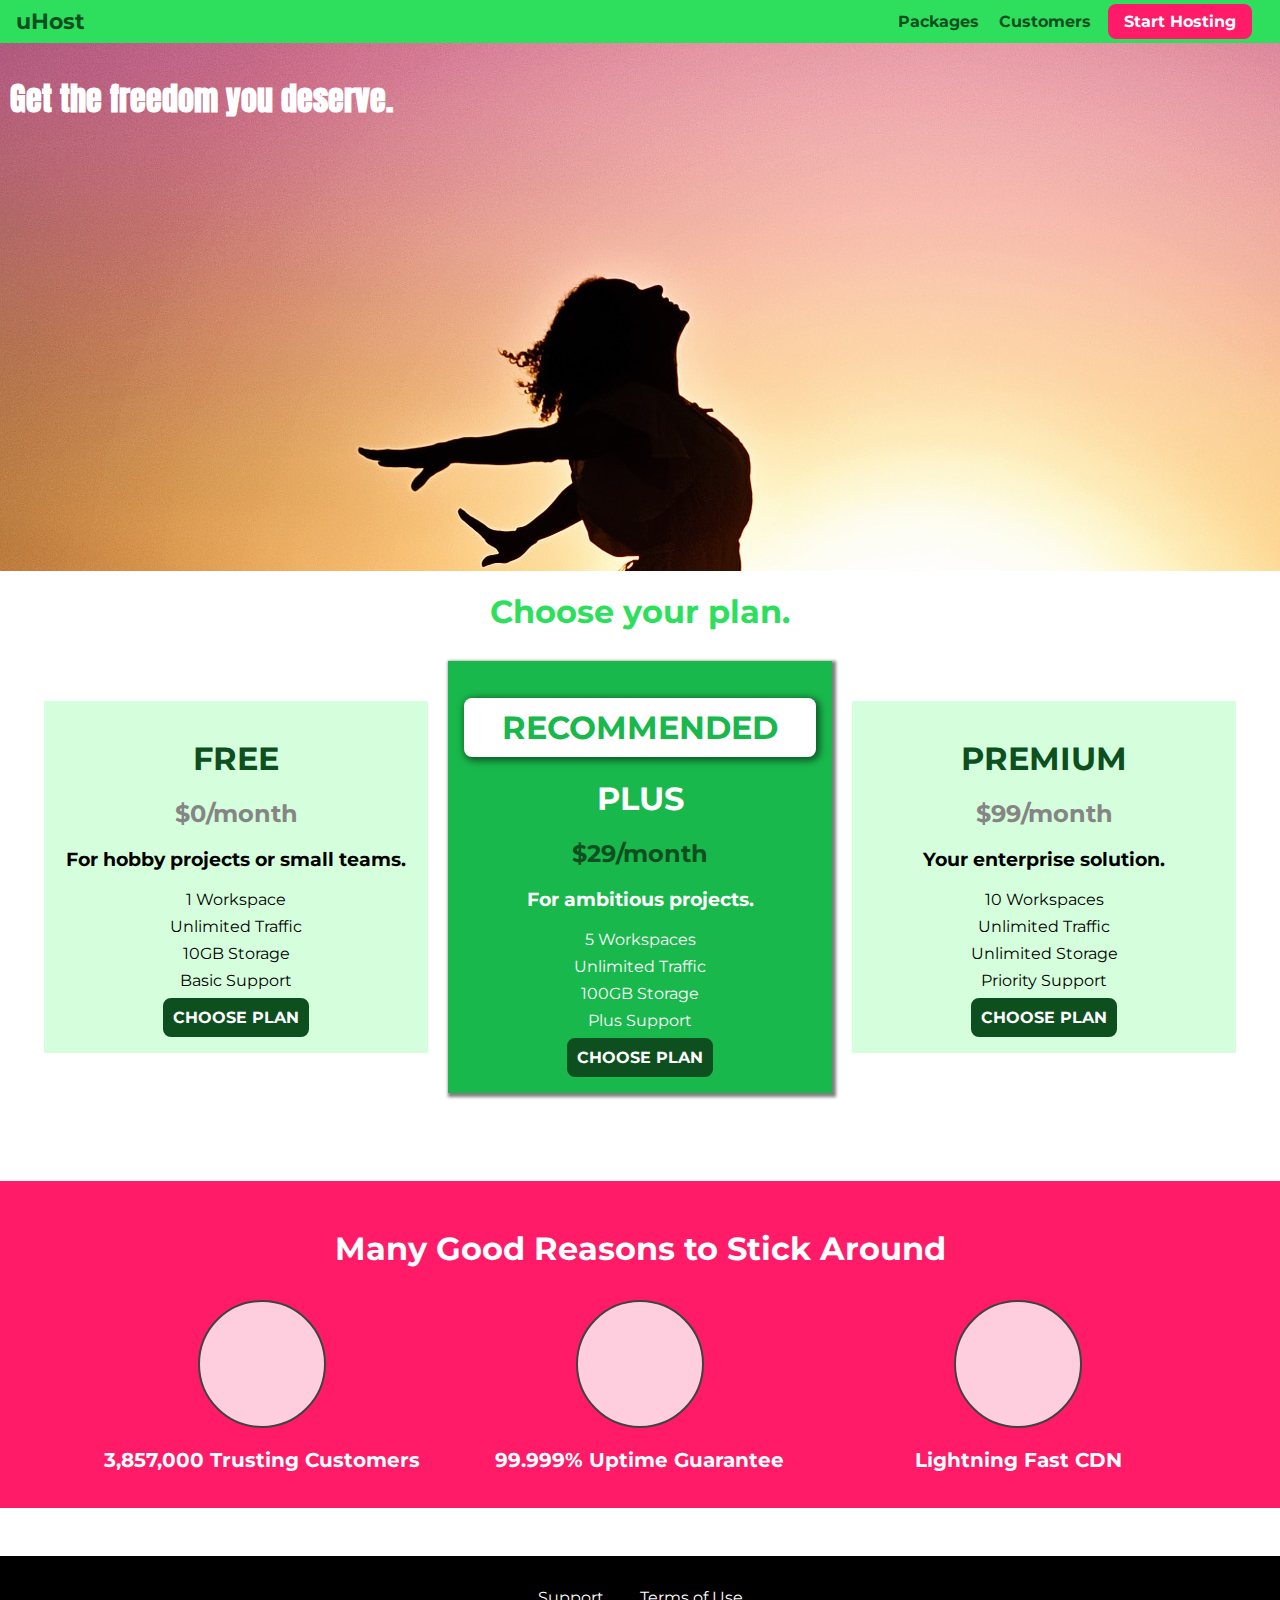
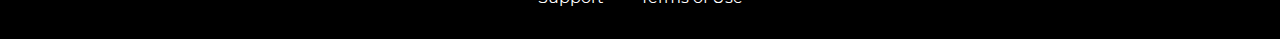
==== index.html @ 08da9bdf "First appearance" ====
<!DOCTYPE html>
<html lang="en">

<head>
    <meta charset="UTF-8">
    <meta http-equiv="X-UA-Compatible" content="ie=edge">
    <title>uHost</title>
    <link rel="shortcut icon" href="favicon.png">
    <link href="https://fonts.googleapis.com/css2?family=Montserrat:wght@300;700&display=swap" rel="stylesheet">
    <link href="https://fonts.googleapis.com/css2?family=Anton&display=swap" rel="stylesheet">
    <link rel="stylesheet" href="main.css">
</head>

<body>
    <header class="main-header">
        <div>
            <a href="index.html" class="main-header__brand">
                uHost
            </a>
        </div>
        <nav class="main-nav">
            <ul class="main-nav__items">
                <li class="main-nav__item">
                    <a href="packages/index.html">Packages</a>
                </li>
                <li class="main-nav__item">
                    <a href="customers/index.html">Customers</a>
                </li>
                <li class="main-nav__item main-nav__item--cta">
                    <a href="start-hosting/index.html">Start Hosting</a>
                </li>
            </ul>
        </nav>
    </header>
    <main>
        <section id="product-overview">
            <h1>Get the freedom you deserve.</h1>
        </section>
        <section id="plans">
            <h1 class="section-title">Choose your plan.</h1>
            <div class="plans">
                <article class="plan">
                    <h1 class="plan__title">FREE</h1>
                    <h2 class="plan__price">$0/month</h2>
                    <h3>For hobby projects or small teams.</h3>
                    <ul class="plan__features">
                        <li class="plan__feature">1 Workspace</li>
                        <li class="plan__feature">Unlimited Traffic</li>
                        <li class="plan__feature">10GB Storage</li>
                        <li class="plan__feature">Basic Support</li>
                    </ul>
                    <div>
                        <button class="button">CHOOSE PLAN</button>
                    </div>
                </article>
                <article class="plan plan--highlighted">
                    <h1 class="plan__annotation">RECOMMENDED</h1>
                    <h1 class="plan__title">PLUS</h1>
                    <h2 class="plan__price">$29/month</h2>
                    <h3>For ambitious projects.</h3>
                    <ul class="plan__features">
                        <li class="plan__feature">5 Workspaces</li>
                        <li class="plan__feature">Unlimited Traffic</li>
                        <li class="plan__feature">100GB Storage</li>
                        <li class="plan__feature">Plus Support</li>
                    </ul>
                    <div>
                        <button class="button">CHOOSE PLAN</button>
                    </div>
                </article>
                <article class="plan">
                    <h1 class="plan__title">PREMIUM</h1>
                    <h2 class="plan__price">$99/month</h2>
                    <h3>Your enterprise solution.</h3>
                    <ul class="plan__features">
                        <li class="plan__feature">10 Workspaces</li>
                        <li class="plan__feature">Unlimited Traffic</li>
                        <li class="plan__feature">Unlimited Storage</li>
                        <li class="plan__feature">Priority Support</li>
                    </ul>
                    <div>
                        <button class="button">CHOOSE PLAN</button>
                    </div>
                </article>
            </div>
        </section>
        <section id="key-features">
            <h1 class="section-title">Many Good Reasons to Stick Around</h1>
            <ul class="key-feature__list">
                <li class="key-feature">
                    <div class="key_feature__image">

                    </div>
                    <p class="key-feature__description">3,857,000 Trusting Customers</p>
                </li>
                <li class="key-feature">
                    <div class="key_feature__image">

                    </div>
                    <p class="key-feature__description">99.999% Uptime Guarantee</p>
                </li>
                <li class="key-feature">
                    <div class="key_feature__image">

                    </div>
                    <p class="key-feature__description">Lightning Fast CDN</p>
                </li>
            </ul>
        </section>
    </main>
    <footer class="main-footer">
        <nav>
            <ul class="main-footer__links">
                <li class="main-footer__link">
                    <a href="#">Support</a>
                </li>
                <li class="main-footer__link">
                    <a href="#">Terms of Use</a>
                </li>
            </ul>
        </nav>
    </footer>
</body>

</html>
---- main.css ----
* {
    box-sizing: border-box;
}

body {
    font-family: 'Montserrat', sans-serif; 
    margin: 0;
}

#product-overview {
    background: url("./freedom.jpg");
    width: 100%;
    height: 528px;
    padding: 10px;
}

.section-title {
    color: #2ddf5c;
    text-align: center;
} 

#product-overview h1 {
    color: white; 
    font-family: 'Anton', sans-serif;
}

.plans {
    text-align: center;
}

.plan {
    background: #d5ffdc;
    text-align: center;
    padding: 16px;
    margin: 8px;
    display: inline-block;
    width: 30%;
    vertical-align: middle;
}

.plan--highlighted {
    background: #19b84c;
    color: white;
    box-shadow: 2px 2px 3px 2px rgba(0, 0, 0, 0.5);
}

.plan__annotation {
    background: white;
    color: #19b84c;
    padding: 10px 0;
    box-shadow: 2px 2px 7px 2px rgba(0, 0, 0, 0.5);
    border-radius: 8px;

}

.plan__title {
    color: #0e4f1f;
}

.plan__price {
    color: #858585;
}

.plan--highlighted .plan__price {
    color: #0e4f1f;
}
.plan--highlighted .plan__title {
    color: white;
}

.plan__features {
    list-style: none;
    margin: 0;
    padding: 0;
}

.plan__feature {
    margin: 8px 0;
}

.button {
    background: #0e4f1f;
    color: white;
    font: inherit;
    border: 2px solid #0e4f1f;
    padding: 8px;
    border-radius: 8px;
    font-weight: bold;
    cursor: pointer;
}

.button:hover,
.button:active{
    background: white;
    color: #0e4f1f;
}

.button:focus {
    outline: none;
}

#key-features {
    background: #ff1b68;
    margin-top: 80px;
    padding: 16px;
}

#key-features .section-title {
    color: white;
    margin: 32px;
}

.key-feature__list{
    list-style: none;
    margin: 0;
    padding: 0;
    text-align: center;
    vertical-align: center;
}

.key-feature {
    display: inline-block;
    width: 30%;
}

.key-feature__description{
    color: white;
    text-align: center;
    font-weight: bold;
    font-size: 20px;
}

.key_feature__image {
    background-color: #ffcede;
    width: 128px;
    height: 128px;
    border: 2px solid #424242;
    border-radius: 50%;
    margin: 0 auto;
}

.main-header {
    background-color: #2ddf5c;
    width: 100%;
    padding: 8px 16px;
}

.main-header > div {
    display: inline-block;
    vertical-align: middle;
}

.main-header__brand {
    color: #0e4f1f;
    text-decoration: none;
    font-weight: bold;
    font-size: 22px;
}

.main-nav {
    display: inline-block;
    text-align: right;
    width: calc(100% - 80px);
    vertical-align: middle;
}

.main-nav__item {
    display: inline-block;
    margin: 0 5px;
}

.main-nav__item > a {
    color: #0e4f1f;
    text-decoration: none;
    font-weight: bold;
    padding: 3px;
}

.main-nav__item > a:hover,
.main-nav__item > a:active {
    color: #fff;
    border-bottom: 5px solid white;
}

.main-nav__items {
    margin: 0;
    padding: 0;
    list-style: none;
}

.main-nav__item--cta a {
    color: white;
    background: #ff1b68;
    padding: 8px 16px;
    border-radius: 8px;
}

.main-nav__item--cta a:hover,
.main-nav__item--cta a:active {
    color: #ff1b68;
    background: white;
    border: none;
}

.main-footer {
    background: black;
    padding: 32px;
    margin-top: 48px;
}

.main-footer__links {
    list-style: none;
    margin: 0;
    padding: 0;
    text-align: center;
}

.main-footer__link {
    display: inline-block;
    margin: 0 16px;
}

.main-footer__link a {
    color: white;
    text-decoration: none;
}

.main-footer__link a:hover,
.main-footer__link a:active{
    color: #ccc;
}
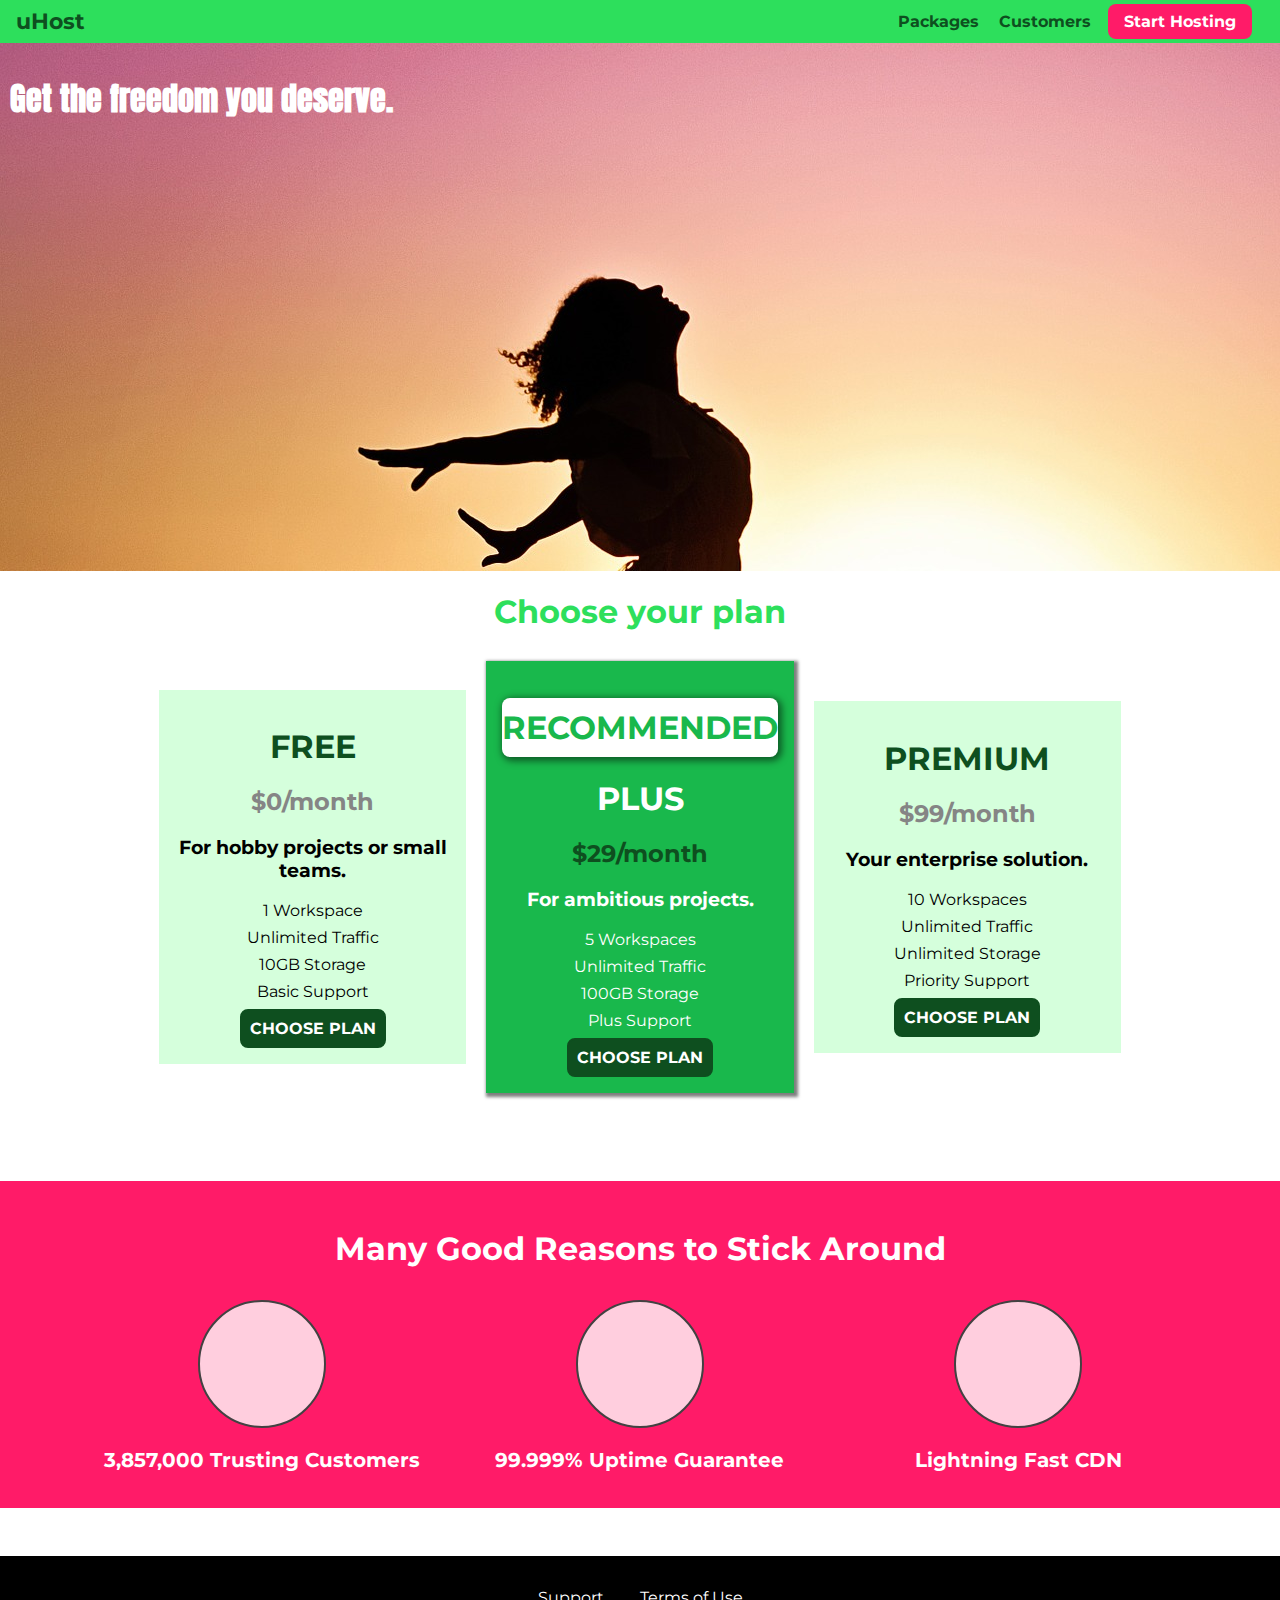
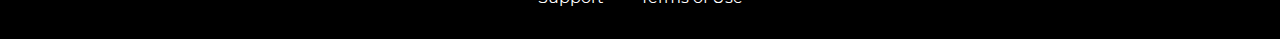
==== commit 47187986: "Fix align" ====
--- a/index.html
+++ b/index.html
@@ -8,6 +8,7 @@
     <link rel="shortcut icon" href="favicon.png">
     <link href="https://fonts.googleapis.com/css2?family=Montserrat:wght@300;700&display=swap" rel="stylesheet">
     <link href="https://fonts.googleapis.com/css2?family=Anton&display=swap" rel="stylesheet">
+    <link rel="stylesheet" href="shared.css">
     <link rel="stylesheet" href="main.css">
 </head>
 
@@ -37,8 +38,8 @@
             <h1>Get the freedom you deserve.</h1>
         </section>
         <section id="plans">
-            <h1 class="section-title">Choose your plan.</h1>
-            <div class="plans">
+            <h1 class="section-title">Choose your plan</h1>
+            <div class="plan__list">
                 <article class="plan">
                     <h1 class="plan__title">FREE</h1>
                     <h2 class="plan__price">$0/month</h2>
--- a/shared.css
+++ b/shared.css
@@ -0,0 +1,120 @@
+* {
+    box-sizing: border-box;
+}
+
+body {
+    font-family: 'Montserrat', sans-serif; 
+    margin: 0;
+}
+
+.button {
+    background: #0e4f1f;
+    color: white;
+    font: inherit;
+    border: 2px solid #0e4f1f;
+    padding: 8px;
+    border-radius: 8px;
+    font-weight: bold;
+    cursor: pointer;
+}
+
+.button:hover,
+.button:active{
+    background: white;
+    color: #0e4f1f;
+}
+
+.button:focus {
+    outline: none;
+}
+
+.main-header {
+    background-color: #2ddf5c;
+    width: 100%;
+    padding: 8px 16px;
+}
+
+.main-header > div {
+    display: inline-block;
+    vertical-align: middle;
+}
+
+.main-header__brand {
+    color: #0e4f1f;
+    text-decoration: none;
+    font-weight: bold;
+    font-size: 22px;
+}
+
+.main-nav {
+    display: inline-block;
+    text-align: right;
+    width: calc(100% - 80px);
+    vertical-align: middle;
+}
+
+.main-nav__item {
+    display: inline-block;
+    margin: 0 5px;
+}
+
+.main-nav__item > a {
+    color: #0e4f1f;
+    text-decoration: none;
+    font-weight: bold;
+    padding: 3px;
+}
+
+.main-nav__item > a:hover,
+.main-nav__item > a:active {
+    color: #fff;
+    border-bottom: 5px solid white;
+}
+
+.main-nav__items {
+    margin: 0;
+    padding: 0;
+    list-style: none;
+}
+
+.main-nav__item--cta a {
+    color: white;
+    background: #ff1b68;
+    padding: 8px 16px;
+    border-radius: 8px;
+}
+
+.main-nav__item--cta a:hover,
+.main-nav__item--cta a:active {
+    color: #ff1b68;
+    background: white;
+    border: none;
+}
+
+.main-footer {
+    background: black;
+    padding: 32px;
+    margin-top: 48px;
+}
+
+.main-footer__links {
+    list-style: none;
+    margin: 0;
+    padding: 0;
+    text-align: center;
+}
+
+.main-footer__link {
+    display: inline-block;
+    margin: 0 16px;
+}
+
+.main-footer__link a {
+    color: white;
+    text-decoration: none;
+}
+
+.main-footer__link a:hover,
+.main-footer__link a:active{
+    color: #ccc;
+}
--- a/main.css
+++ b/main.css
@@ -1,12 +1,3 @@
-* {
-    box-sizing: border-box;
-}
-
-body {
-    font-family: 'Montserrat', sans-serif; 
-    margin: 0;
-}
-
 #product-overview {
     background: url("./freedom.jpg");
     width: 100%;
@@ -25,6 +16,12 @@
 }
 
 .plans {
+    text-align: center;
+}
+
+.plan__list {
+    width: 80%;
+    margin: auto;
     text-align: center;
 }
 
@@ -78,27 +75,6 @@
     margin: 8px 0;
 }
 
-.button {
-    background: #0e4f1f;
-    color: white;
-    font: inherit;
-    border: 2px solid #0e4f1f;
-    padding: 8px;
-    border-radius: 8px;
-    font-weight: bold;
-    cursor: pointer;
-}
-
-.button:hover,
-.button:active{
-    background: white;
-    color: #0e4f1f;
-}
-
-.button:focus {
-    outline: none;
-}
-
 #key-features {
     background: #ff1b68;
     margin-top: 80px;
@@ -137,95 +113,4 @@
     border: 2px solid #424242;
     border-radius: 50%;
     margin: 0 auto;
-}
-
-.main-header {
-    background-color: #2ddf5c;
-    width: 100%;
-    padding: 8px 16px;
-}
-
-.main-header > div {
-    display: inline-block;
-    vertical-align: middle;
-}
-
-.main-header__brand {
-    color: #0e4f1f;
-    text-decoration: none;
-    font-weight: bold;
-    font-size: 22px;
-}
-
-.main-nav {
-    display: inline-block;
-    text-align: right;
-    width: calc(100% - 80px);
-    vertical-align: middle;
-}
-
-.main-nav__item {
-    display: inline-block;
-    margin: 0 5px;
-}
-
-.main-nav__item > a {
-    color: #0e4f1f;
-    text-decoration: none;
-    font-weight: bold;
-    padding: 3px;
-}
-
-.main-nav__item > a:hover,
-.main-nav__item > a:active {
-    color: #fff;
-    border-bottom: 5px solid white;
-}
-
-.main-nav__items {
-    margin: 0;
-    padding: 0;
-    list-style: none;
-}
-
-.main-nav__item--cta a {
-    color: white;
-    background: #ff1b68;
-    padding: 8px 16px;
-    border-radius: 8px;
-}
-
-.main-nav__item--cta a:hover,
-.main-nav__item--cta a:active {
-    color: #ff1b68;
-    background: white;
-    border: none;
-}
-
-.main-footer {
-    background: black;
-    padding: 32px;
-    margin-top: 48px;
-}
-
-.main-footer__links {
-    list-style: none;
-    margin: 0;
-    padding: 0;
-    text-align: center;
-}
-
-.main-footer__link {
-    display: inline-block;
-    margin: 0 16px;
-}
-
-.main-footer__link a {
-    color: white;
-    text-decoration: none;
-}
-
-.main-footer__link a:hover,
-.main-footer__link a:active{
-    color: #ccc;
 }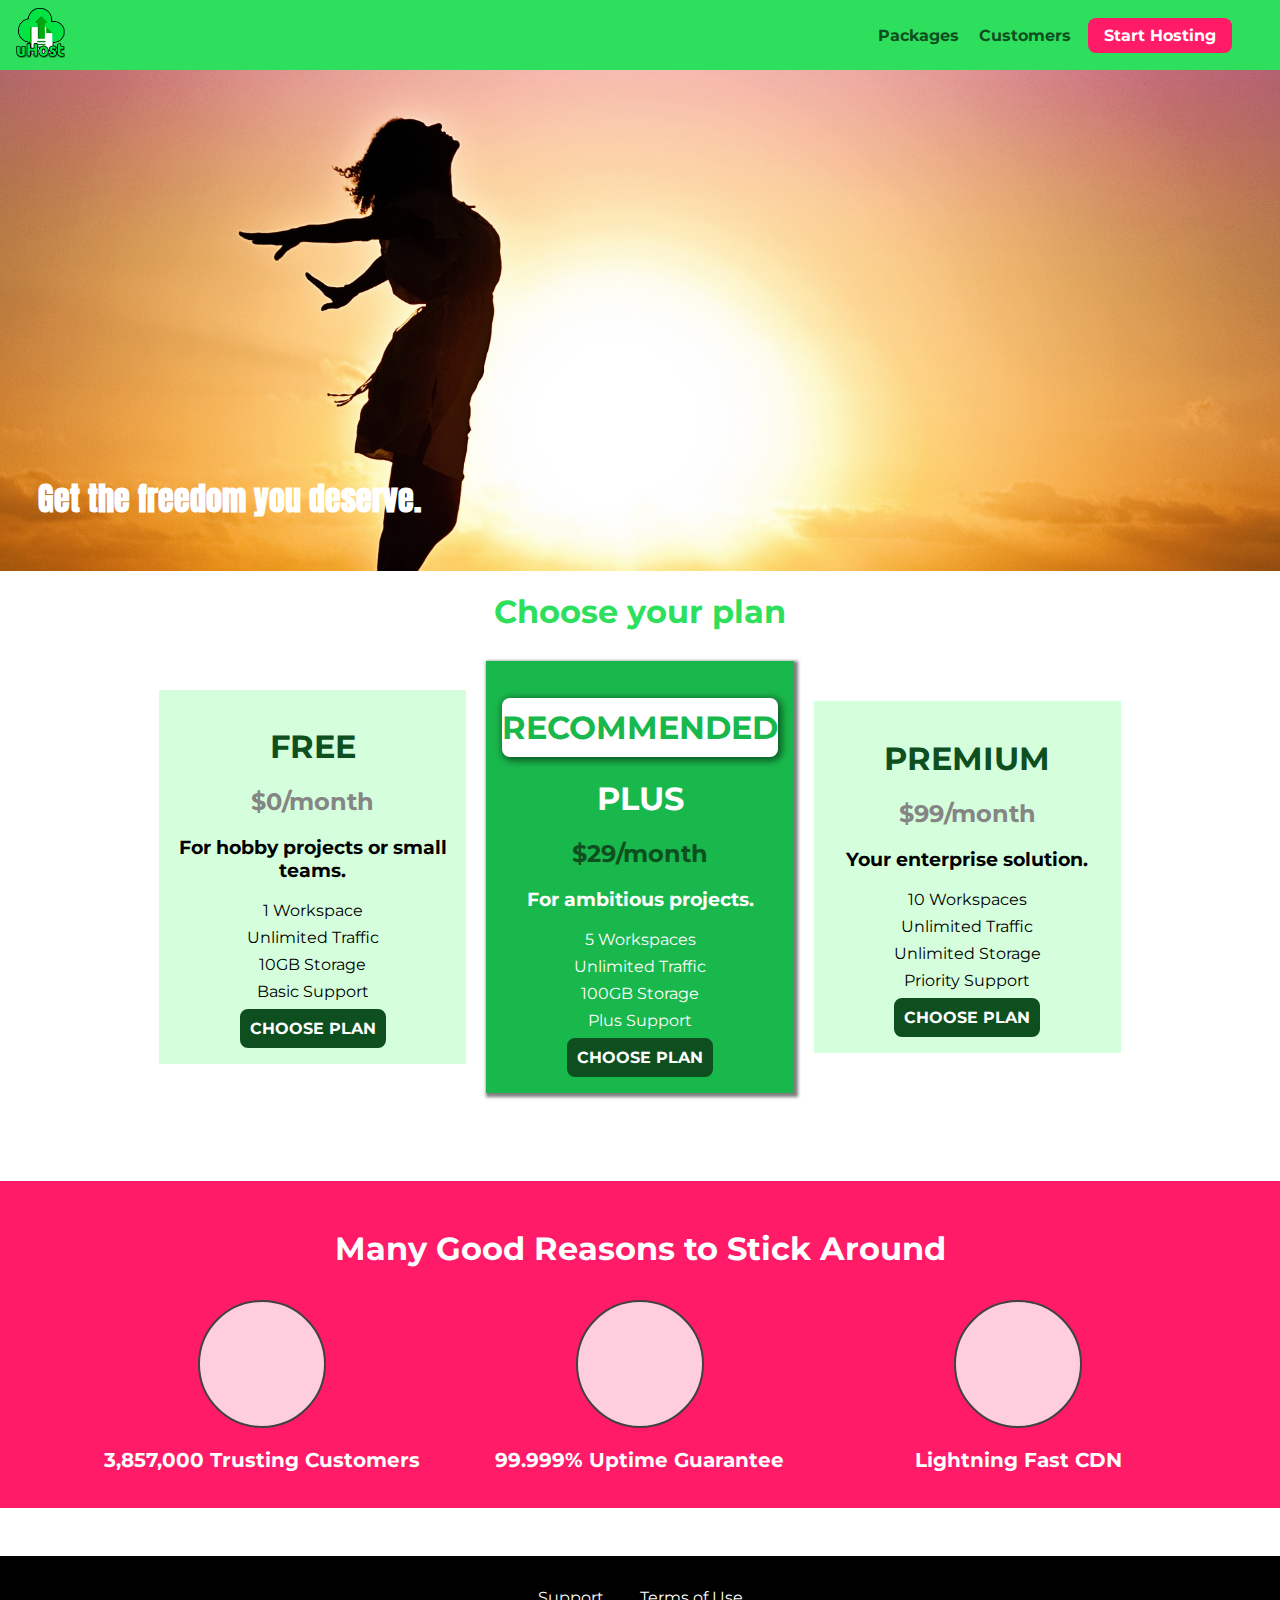
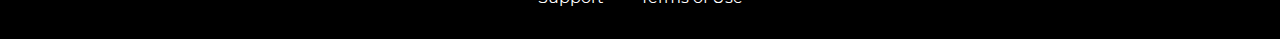
==== commit 87cfe094: "Add icon" ====
--- a/index.html
+++ b/index.html
@@ -16,7 +16,7 @@
     <header class="main-header">
         <div>
             <a href="index.html" class="main-header__brand">
-                uHost
+                <img src="images/uhost-icon.png" alt="uHost - Your favorite hosting company">
             </a>
         </div>
         <nav class="main-nav">
--- a/shared.css
+++ b/shared.css
@@ -32,6 +32,10 @@
     background-color: #2ddf5c;
     width: 100%;
     padding: 8px 16px;
+    position: fixed;
+    top: 0;
+    left: 0;
+    z-index: 1;
 }
 
 .main-header > div {
@@ -44,6 +48,12 @@
     text-decoration: none;
     font-weight: bold;
     font-size: 22px;
+    display: inline-block;
+    height: 50px;
+}
+
+.main-header__brand img {
+    height: 100%;
 }
 
 .main-nav {
--- a/main.css
+++ b/main.css
@@ -1,8 +1,10 @@
 #product-overview {
-    background: url("./freedom.jpg");
+    background: url("./images/freedom.jpg") 0% 25%/cover no-repeat border-box;
     width: 100%;
     height: 528px;
-    padding: 10px;
+    padding: 20px;
+    margin-top: 43px;
+    position: relative;
 }
 
 .section-title {
@@ -13,6 +15,9 @@
 #product-overview h1 {
     color: white; 
     font-family: 'Anton', sans-serif;
+    position: absolute;
+    bottom: 5%;
+    left: 3%;
 }
 
 .plans {
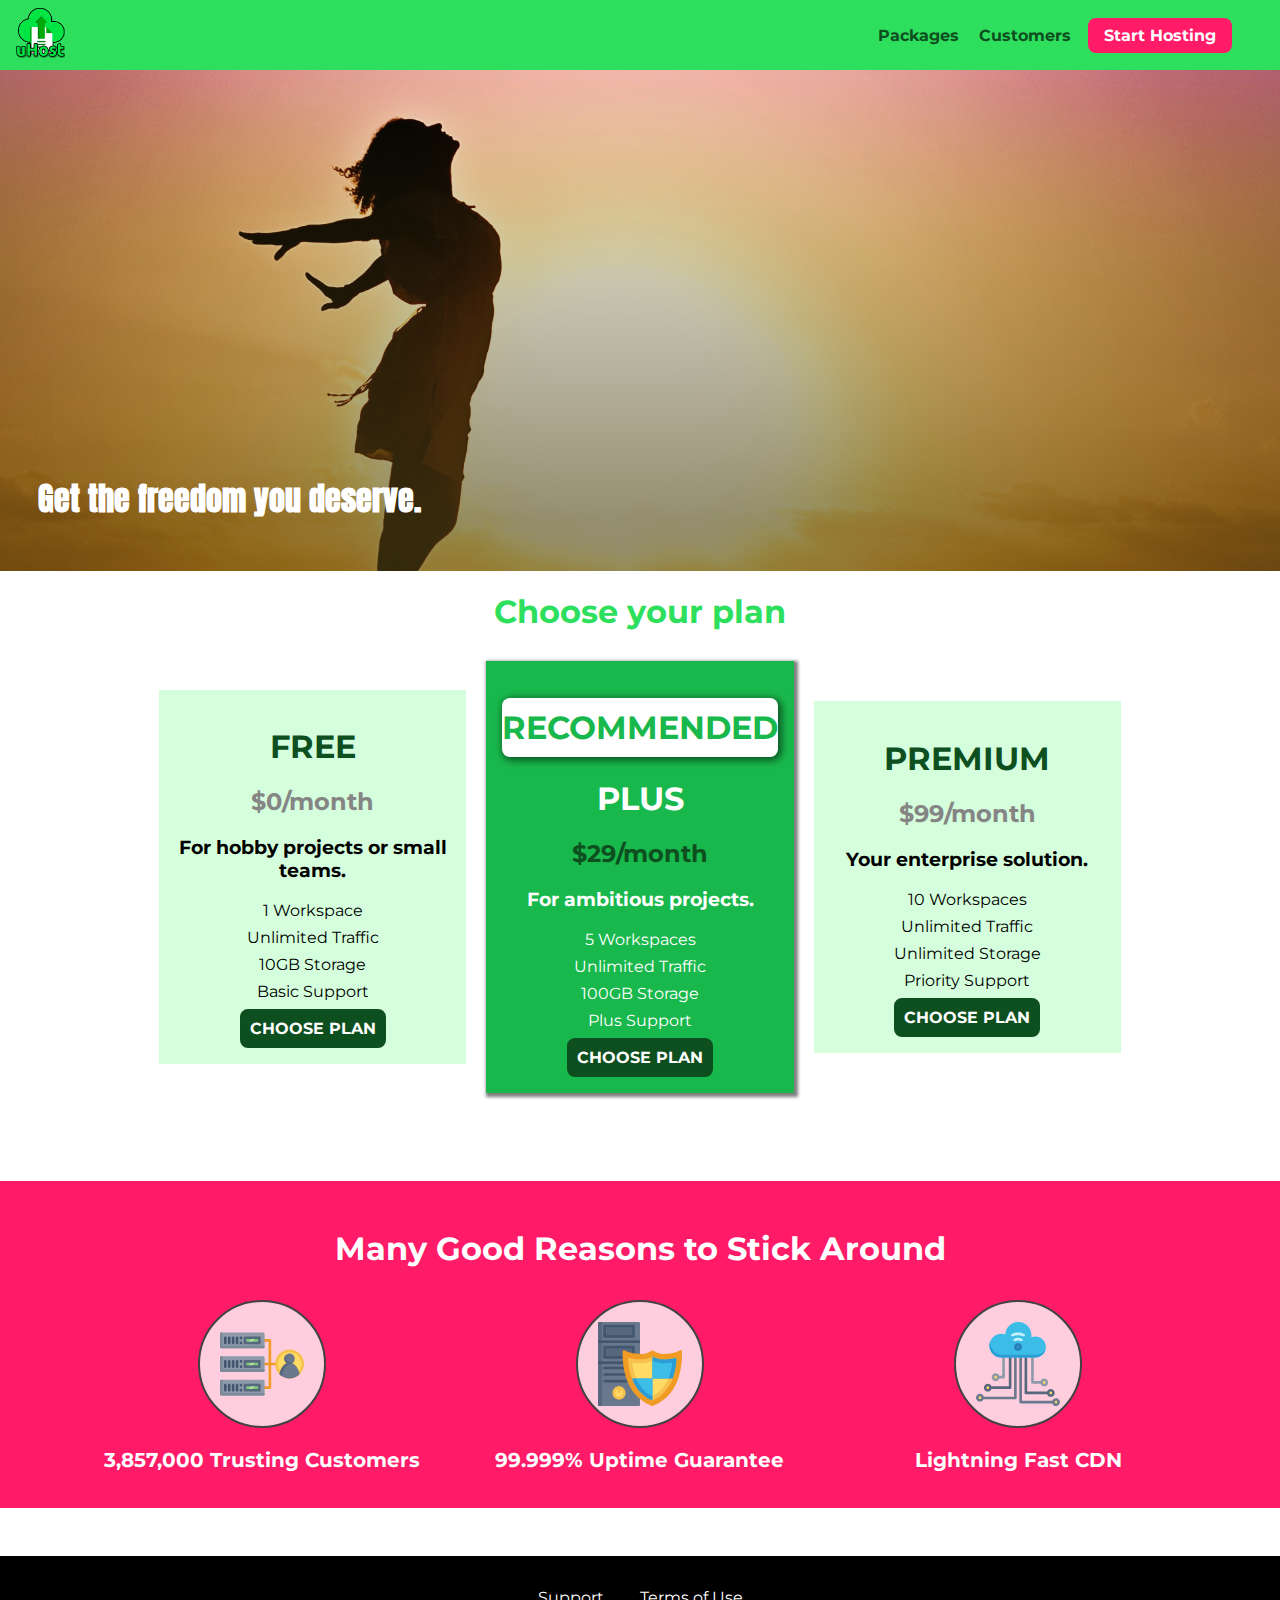
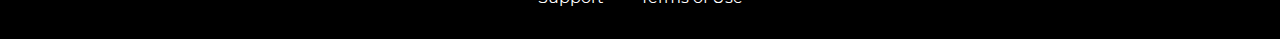
==== commit 7401dc22: "Add some more stylings" ====
--- a/index.html
+++ b/index.html
@@ -90,19 +90,185 @@
             <ul class="key-feature__list">
                 <li class="key-feature">
                     <div class="key_feature__image">
-
+                        <svg viewBox="0 0 512 512">
+                            <path style="fill:#F09B24;" d="M344,248h-32V112c0-4.418-3.582-8-8-8h-40c-4.418,0-8,3.582-8,8s3.582,8,8,8h32v128h-32  c-4.418,0-8,3.582-8,8s3.582,8,8,8h32v128h-32c-4.418,0-8,3.582-8,8s3.582,8,8,8h40c4.418,0,8-3.582,8-8V264h32c4.418,0,8-3.582,8-8  S348.418,248,344,248z"
+                            />
+                            <path style="fill:#8E9AA9;" d="M264,64H8c-4.418,0-8,3.582-8,8v80c0,4.418,3.582,8,8,8h256c4.418,0,8-3.582,8-8V72  C272,67.582,268.418,64,264,64z"
+                            />
+                            <path style="fill:#7C899B;" d="M24,144c-4.418,0-8-3.582-8-8V64H8c-4.418,0-8,3.582-8,8v80c0,4.418,3.582,8,8,8h256  c4.418,0,8-3.582,8-8v-8H24z"
+                            />
+                            <rect x="152" y="96" style="fill:#B8E3A8;" width="88" height="32" />
+                            <g>
+                                <polygon style="fill:#7EC97D;" points="152,96 152,128 166,128 198,96  " />
+                                <polygon style="fill:#7EC97D;" points="220,96 188,128 240,128 240,96  " />
+                            </g>
+                            <path style="fill:#56677E;" d="M240,136h-88c-4.418,0-8-3.582-8-8V96c0-4.418,3.582-8,8-8h88c4.418,0,8,3.582,8,8v32  C248,132.418,244.418,136,240,136z M160,120h72v-16h-72V120z"
+                            />
+                            <g>
+                                <path style="fill:#435670;" d="M32,136c-4.418,0-8-3.582-8-8V96c0-4.418,3.582-8,8-8s8,3.582,8,8v32C40,132.418,36.418,136,32,136z   "
+                                />
+                                <path style="fill:#435670;" d="M56,136c-4.418,0-8-3.582-8-8V96c0-4.418,3.582-8,8-8s8,3.582,8,8v32C64,132.418,60.418,136,56,136z   "
+                                />
+                                <path style="fill:#435670;" d="M80,136c-4.418,0-8-3.582-8-8V96c0-4.418,3.582-8,8-8s8,3.582,8,8v32C88,132.418,84.418,136,80,136z   "
+                                />
+                                <path style="fill:#435670;" d="M104,136c-4.418,0-8-3.582-8-8V96c0-4.418,3.582-8,8-8s8,3.582,8,8v32   C112,132.418,108.418,136,104,136z"
+                                />
+                                <path style="fill:#435670;" d="M128,105c-4.418,0-8-3.582-8-8v-1c0-4.418,3.582-8,8-8s8,3.582,8,8v1   C136,101.418,132.418,105,128,105z"
+                                />
+                                <path style="fill:#435670;" d="M128,136c-4.418,0-8-3.582-8-8v-1c0-4.418,3.582-8,8-8s8,3.582,8,8v1   C136,132.418,132.418,136,128,136z"
+                                />
+                            </g>
+                            <path style="fill:#8E9AA9;" d="M264,208H8c-4.418,0-8,3.582-8,8v80c0,4.418,3.582,8,8,8h256c4.418,0,8-3.582,8-8v-80  C272,211.582,268.418,208,264,208z"
+                            />
+                            <path style="fill:#7C899B;" d="M24,288c-4.418,0-8-3.582-8-8v-72H8c-4.418,0-8,3.582-8,8v80c0,4.418,3.582,8,8,8h256  c4.418,0,8-3.582,8-8v-8H24z"
+                            />
+                            <rect x="152" y="240" style="fill:#B8E3A8;" width="88" height="32" />
+                            <g>
+                                <polygon style="fill:#7EC97D;" points="152,240 152,272 166,272 198,240  " />
+                                <polygon style="fill:#7EC97D;" points="220,240 188,272 240,272 240,240  " />
+                            </g>
+                            <path style="fill:#56677E;" d="M240,280h-88c-4.418,0-8-3.582-8-8v-32c0-4.418,3.582-8,8-8h88c4.418,0,8,3.582,8,8v32  C248,276.418,244.418,280,240,280z M160,264h72v-16h-72V264z"
+                            />
+                            <g>
+                                <path style="fill:#435670;" d="M32,280c-4.418,0-8-3.582-8-8v-32c0-4.418,3.582-8,8-8s8,3.582,8,8v32C40,276.418,36.418,280,32,280   z"
+                                />
+                                <path style="fill:#435670;" d="M56,280c-4.418,0-8-3.582-8-8v-32c0-4.418,3.582-8,8-8s8,3.582,8,8v32C64,276.418,60.418,280,56,280   z"
+                                />
+                                <path style="fill:#435670;" d="M80,280c-4.418,0-8-3.582-8-8v-32c0-4.418,3.582-8,8-8s8,3.582,8,8v32C88,276.418,84.418,280,80,280   z"
+                                />
+                                <path style="fill:#435670;" d="M104,280c-4.418,0-8-3.582-8-8v-32c0-4.418,3.582-8,8-8s8,3.582,8,8v32   C112,276.418,108.418,280,104,280z"
+                                />
+                                <path style="fill:#435670;" d="M128,249c-4.418,0-8-3.582-8-8v-1c0-4.418,3.582-8,8-8s8,3.582,8,8v1   C136,245.418,132.418,249,128,249z"
+                                />
+                                <path style="fill:#435670;" d="M128,280c-4.418,0-8-3.582-8-8v-1c0-4.418,3.582-8,8-8s8,3.582,8,8v1   C136,276.418,132.418,280,128,280z"
+                                />
+                            </g>
+                            <path style="fill:#8E9AA9;" d="M264,352H8c-4.418,0-8,3.582-8,8v80c0,4.418,3.582,8,8,8h256c4.418,0,8-3.582,8-8v-80  C272,355.582,268.418,352,264,352z"
+                            />
+                            <path style="fill:#7C899B;" d="M24,432c-4.418,0-8-3.582-8-8v-72H8c-4.418,0-8,3.582-8,8v80c0,4.418,3.582,8,8,8h256  c4.418,0,8-3.582,8-8v-8H24z"
+                            />
+                            <rect x="152" y="384" style="fill:#B8E3A8;" width="88" height="32" />
+                            <g>
+                                <polygon style="fill:#7EC97D;" points="152,384 152,416 166,416 198,384  " />
+                                <polygon style="fill:#7EC97D;" points="220,384 188,416 240,416 240,384  " />
+                            </g>
+                            <path style="fill:#56677E;" d="M240,424h-88c-4.418,0-8-3.582-8-8v-32c0-4.418,3.582-8,8-8h88c4.418,0,8,3.582,8,8v32  C248,420.418,244.418,424,240,424z M160,408h72v-16h-72V408z"
+                            />
+                            <g>
+                                <path style="fill:#435670;" d="M32,424c-4.418,0-8-3.582-8-8v-32c0-4.418,3.582-8,8-8s8,3.582,8,8v32C40,420.418,36.418,424,32,424   z"
+                                />
+                                <path style="fill:#435670;" d="M56,424c-4.418,0-8-3.582-8-8v-32c0-4.418,3.582-8,8-8s8,3.582,8,8v32C64,420.418,60.418,424,56,424   z"
+                                />
+                                <path style="fill:#435670;" d="M80,424c-4.418,0-8-3.582-8-8v-32c0-4.418,3.582-8,8-8s8,3.582,8,8v32C88,420.418,84.418,424,80,424   z"
+                                />
+                                <path style="fill:#435670;" d="M104,424c-4.418,0-8-3.582-8-8v-32c0-4.418,3.582-8,8-8s8,3.582,8,8v32   C112,420.418,108.418,424,104,424z"
+                                />
+                                <path style="fill:#435670;" d="M128,393c-4.418,0-8-3.582-8-8v-1c0-4.418,3.582-8,8-8s8,3.582,8,8v1   C136,389.418,132.418,393,128,393z"
+                                />
+                                <path style="fill:#435670;" d="M128,424c-4.418,0-8-3.582-8-8v-1c0-4.418,3.582-8,8-8s8,3.582,8,8v1   C136,420.418,132.418,424,128,424z"
+                                />
+                            </g>
+                            <path style="fill:#F7C14D;" d="M424,168c-48.523,0-88,39.477-88,88s39.477,88,88,88s88-39.477,88-88S472.523,168,424,168z" />
+                            <path style="fill:#FFDB66;" d="M424,184c-39.701,0-72,32.299-72,72s32.299,72,72,72s72-32.299,72-72S463.701,184,424,184z" />
+                            <path style="fill:#69788D;" d="M484.893,314.16C476.393,274.588,451.922,248,424,248s-52.393,26.588-60.893,66.16  c-0.605,2.82,0.354,5.749,2.511,7.664C381.731,336.124,402.465,344,424,344s42.269-7.876,58.381-22.176  C484.539,319.909,485.498,316.98,484.893,314.16z"
+                            />
+                            <path style="fill:#56677E;" d="M434.053,249.171C430.768,248.403,427.411,248,424,248c-27.922,0-52.393,26.588-60.893,66.16  c-0.605,2.82,0.354,5.749,2.511,7.664c3.383,3.002,6.979,5.703,10.734,8.125C384.904,286.243,407.373,255.378,434.053,249.171z"
+                            />
+                            <path style="fill:#69788D;" d="M424,192c-17.645,0-32,14.355-32,32s14.355,32,32,32s32-14.355,32-32S441.645,192,424,192z" />
+                            <path style="fill:#56677E;" d="M432,248c-17.645,0-32-14.355-32-32c0-6.783,2.128-13.076,5.742-18.258  C397.444,203.53,392,213.138,392,224c0,17.645,14.355,32,32,32c10.862,0,20.471-5.444,26.258-13.742  C445.076,245.872,438.783,248,432,248z"
+                            />
+
+                        </svg>
+  
                     </div>
                     <p class="key-feature__description">3,857,000 Trusting Customers</p>
                 </li>
                 <li class="key-feature">
                     <div class="key_feature__image">
-
+                        <svg viewBox="0 0 512 512">
+                            <path style="fill:#69788D;" d="M248,0H8C3.582,0,0,3.582,0,8v496c0,4.418,3.582,8,8,8h240c4.418,0,8-3.582,8-8V8  C256,3.582,252.418,0,248,0z"
+                            />
+                            <path style="fill:#56677E;" d="M24,504V8c0-4.418,3.582-8,8-8H8C3.582,0,0,3.582,0,8v496c0,4.418,3.582,8,8,8h24  C27.582,512,24,508.418,24,504z"
+                            />
+                            <g>
+                                <rect x="0" y="112" style="fill:#435670;" width="256" height="16" />
+                                <rect x="0" y="240" style="fill:#435670;" width="256" height="16" />
+                            </g>
+                            <path style="fill:#F7C14D;" d="M128,392c-22.056,0-40,17.944-40,40s17.944,40,40,40s40-17.944,40-40S150.056,392,128,392z" />
+                            <path style="fill:#FFDB66;" d="M128,408c-13.233,0-24,10.767-24,24s10.767,24,24,24s24-10.767,24-24S141.233,408,128,408z" />
+                            <path style="fill:#F7C14D;" d="M128,392c-2.739,0-5.414,0.278-8,0.805V424c0,4.418,3.582,8,8,8c4.418,0,8-3.582,8-8v-31.195  C133.414,392.278,130.739,392,128,392z"
+                            />
+                            <g>
+                                <path style="fill:#435670;" d="M216,288H40c-4.418,0-8-3.582-8-8s3.582-8,8-8h176c4.418,0,8,3.582,8,8S220.418,288,216,288z"
+                                />
+                                <path style="fill:#435670;" d="M216,328H40c-4.418,0-8-3.582-8-8s3.582-8,8-8h176c4.418,0,8,3.582,8,8S220.418,328,216,328z"
+                                />
+                                <path style="fill:#435670;" d="M216,368H40c-4.418,0-8-3.582-8-8s3.582-8,8-8h176c4.418,0,8,3.582,8,8S220.418,368,216,368z"
+                                />
+                                <path style="fill:#435670;" d="M216,16H40c-4.418,0-8,3.582-8,8v64c0,4.418,3.582,8,8,8h176c4.418,0,8-3.582,8-8V24   C224,19.582,220.418,16,216,16z"
+                                />
+                            </g>
+                            <rect x="48" y="32" style="fill:#56677E;" width="160" height="48" />
+                            <path style="fill:#435670;" d="M216,144H40c-4.418,0-8,3.582-8,8v64c0,4.418,3.582,8,8,8h176c4.418,0,8-3.582,8-8v-64  C224,147.582,220.418,144,216,144z"
+                            />
+                            <rect x="48" y="160" style="fill:#56677E;" width="160" height="48" />
+                            <path style="fill:#F09B24;" d="M511.747,180.237c-0.194-6.537-8.107-10.107-13.135-5.894c-5.6,4.693-42.904,21.282-98.514,21.282  c-33.45,0-64.625-20.999-64.929-21.206c-2.9-1.991-6.764-1.85-9.512,0.346c-2.677,2.135-27.201,20.86-63.793,20.86  c-55.607,0-92.914-16.589-98.515-21.282c-5.028-4.211-12.941-0.645-13.135,5.894c-1.634,54.834,4.655,105.941,18.693,151.903  c12.096,39.604,29.759,74.047,52.497,102.373c27.538,34.304,62.743,59.882,104.66,76.045c3.069,1.918,6.757,1.921,9.83,0  c41.917-16.163,77.122-41.741,104.66-76.045c22.738-28.326,40.401-62.77,52.497-102.373  C507.092,286.179,513.381,235.071,511.747,180.237z"
+                            />
+                            <path style="fill:#F7C14D;" d="M476.21,221.226c-1.953-1.631-4.568-2.235-7.036-1.628c-21.686,5.327-44.926,8.028-69.075,8.028  c-25.926,0-49.633-8.975-64.955-16.504c-2.307-1.134-5.016-1.091-7.284,0.116c-14.059,7.477-36.919,16.388-65.994,16.388  c-24.153,0-47.394-2.701-69.075-8.028c-5.155-1.268-10.221,2.966-9.894,8.261c2.077,33.693,7.668,65.635,16.616,94.935  c22.774,74.565,66.139,126.334,128.888,153.868c2.032,0.891,4.397,0.891,6.43,0c61.777-27.107,104.716-78.876,127.62-153.868  c8.948-29.3,14.539-61.241,16.616-94.935C479.224,225.319,478.163,222.856,476.21,221.226z"
+                            />
+                            <path style="fill:#FFDB66;" d="M331.609,451.727c-52.604-25.289-89.304-70.987-109.144-135.944  c-6.532-21.39-11.162-44.336-13.82-68.447c17.133,2.852,34.952,4.291,53.22,4.291c29.394,0,53.376-7.793,69.978-15.561  c17.44,7.736,41.656,15.561,68.256,15.561c18.267,0,36.085-1.439,53.219-4.291c-2.659,24.112-7.288,47.06-13.82,68.448  C419.545,381.108,383.27,426.805,331.609,451.727z"
+                            />
+                            <g>
+                                <path style="fill:#2C9DD4;" d="M479.066,227.858c0.157-2.539-0.903-5.002-2.856-6.633s-4.568-2.235-7.036-1.628   c-21.686,5.327-44.926,8.028-69.075,8.028c-25.926,0-49.633-8.975-64.955-16.504c-1.057-0.52-2.2-0.78-3.345-0.806l-0.072,133.351   h123.601c2.556-6.746,4.933-13.702,7.123-20.874C471.398,293.493,476.989,261.552,479.066,227.858z"
+                                />
+                                <path style="fill:#2C9DD4;" d="M206.658,343.667c24.153,63.42,65.028,108.108,121.743,132.995c1.031,0.452,2.147,0.673,3.263,0.666   l0.063-133.661H206.658z"
+                                />
+                            </g>
+                            <g>
+                                <path style="fill:#3CBDE8;" d="M439.497,315.783c6.532-21.389,11.161-44.336,13.82-68.448c-17.134,2.852-34.952,4.291-53.219,4.291   c-26.6,0-50.815-7.824-68.256-15.561l-0.116,107.601h97.758C433.179,334.807,436.524,325.518,439.497,315.783z"
+                                />
+                                <path style="fill:#3CBDE8;" d="M232.523,343.667c21.144,50.298,54.363,86.56,99.087,108.06l0.117-108.06H232.523z" />
+                            </g>
+                        </svg>
                     </div>
                     <p class="key-feature__description">99.999% Uptime Guarantee</p>
                 </li>
                 <li class="key-feature">
                     <div class="key_feature__image">
-
+                        <svg viewBox="0 0 512 512">
+                            <path style="fill:#8E9AA9;" d="M168,200c-4.418,0-8,3.582-8,8v120h-17.376c-3.302-9.311-12.194-16-22.624-16  c-13.234,0-24,10.767-24,24s10.766,24,24,24c10.429,0,19.321-6.689,22.624-16H168c4.418,0,8-3.582,8-8V208  C176,203.582,172.418,200,168,200z"
+                            />
+                            <path style="fill:#FFDB66;" d="M120,328c-4.411,0-8,3.589-8,8s3.589,8,8,8s8-3.589,8-8S124.411,328,120,328z" />
+                            <path style="fill:#56677E;" d="M208,200c-4.418,0-8,3.582-8,8v184H94.624C91.322,382.689,82.43,376,72,376  c-13.234,0-24,10.767-24,24s10.766,24,24,24c10.429,0,19.321-6.689,22.624-16H208c4.418,0,8-3.582,8-8V208  C216,203.582,212.418,200,208,200z"
+                            />
+                            <path style="fill:#FFDB66;" d="M72,392c-4.411,0-8,3.589-8,8s3.589,8,8,8s8-3.589,8-8S76.411,392,72,392z" />
+                            <path style="fill:#69788D;" d="M240,208c-4.418,0-8,3.582-8,8v239H47.24c-2.671-10.34-12.078-18-23.24-18c-13.234,0-24,10.767-24,24  s10.766,24,24,24c9.666,0,18.009-5.747,21.809-14H240c4.418,0,8-3.582,8-8V216C248,211.582,244.418,208,240,208z"
+                            />
+                            <path style="fill:#FFDB66;" d="M24,453c-4.411,0-8,3.589-8,8s3.589,8,8,8s8-3.589,8-8S28.411,453,24,453z" />
+                            <path style="fill:#69788D;" d="M488,464c-10.429,0-19.321,6.689-22.624,16H280V208c0-4.418-3.582-8-8-8s-8,3.582-8,8v280  c0,4.418,3.582,8,8,8h193.376c3.302,9.311,12.194,16,22.624,16c13.234,0,24-10.767,24-24S501.234,464,488,464z"
+                            />
+                            <path style="fill:#FFDB66;" d="M488,480c-4.411,0-8,3.589-8,8s3.589,8,8,8s8-3.589,8-8S492.411,480,488,480z" />
+                            <path style="fill:#56677E;" d="M456,408c-10.429,0-19.321,6.689-22.624,16H312V208c0-4.418-3.582-8-8-8s-8,3.582-8,8v224  c0,4.418,3.582,8,8,8h129.376c3.302,9.311,12.194,16,22.624,16c13.234,0,24-10.767,24-24S469.234,408,456,408z"
+                            />
+                            <path style="fill:#FFDB66;" d="M456,424c-4.411,0-8,3.589-8,8s3.589,8,8,8s8-3.589,8-8S460.411,424,456,424z" />
+                            <path style="fill:#8E9AA9;" d="M416,344c-10.429,0-19.321,6.689-22.624,16H352V208c0-4.418-3.582-8-8-8s-8,3.582-8,8v160  c0,4.418,3.582,8,8,8h49.376c3.302,9.311,12.194,16,22.624,16c13.234,0,24-10.767,24-24S429.234,344,416,344z"
+                            />
+                            <path style="fill:#FFDB66;" d="M416,360c-4.411,0-8,3.589-8,8s3.589,8,8,8s8-3.589,8-8S420.411,360,416,360z" />
+                            <path style="fill:#3CBDE8;" d="M362,88c-8.741,0-17.231,1.751-25.06,5.085C337.646,88.797,338,84.43,338,80  c0-44.112-35.888-80-80-80c-42.823,0-77.895,33.816-79.909,76.149C170.393,73.415,162.244,72,154,72c-39.701,0-72,32.299-72,72  s32.299,72,72,72h208c35.29,0,64-28.71,64-64S397.29,88,362,88z"
+                            />
+                            <path style="fill:#2C9DD4;" d="M368,200H160c-39.701,0-72-32.299-72-72c0-5.863,0.721-11.559,2.05-17.019  C84.918,120.88,82,132.102,82,144c0,39.701,32.299,72,72,72h208c30.389,0,55.88-21.296,62.379-49.743  C413.565,186.327,392.352,200,368,200z"
+                            />
+                            <path style="fill:#2A7DB5;" d="M256,128c-13.234,0-24,10.767-24,24s10.766,24,24,24c13.233,0,24-10.767,24-24S269.233,128,256,128z"
+                            />
+                            <path style="fill:#2C9DD4;" d="M256,144c-4.411,0-8,3.589-8,8s3.589,8,8,8c4.411,0,8-3.589,8-8S260.411,144,256,144z" />
+                            <g>
+                                <path style="fill:#C5F1FA;" d="M221.755,87.695c-2.994,0-5.864-1.688-7.233-4.572c-1.894-3.991-0.194-8.763,3.798-10.657   C230.157,66.849,242.834,64,256,64c13.166,0,25.844,2.849,37.68,8.466c3.992,1.895,5.692,6.666,3.798,10.657   s-6.666,5.692-10.657,3.798C277.144,82.328,266.774,80,256,80c-10.774,0-21.144,2.328-30.821,6.921   C224.072,87.446,222.904,87.695,221.755,87.695z"
+                                />
+                                <path style="fill:#C5F1FA;" d="M276.545,116.618c-1.148,0-2.316-0.249-3.424-0.774C267.745,113.293,261.985,112,256,112   c-5.985,0-11.745,1.293-17.121,3.844c-3.991,1.895-8.763,0.192-10.657-3.798c-1.894-3.992-0.193-8.764,3.798-10.657   C239.557,97.813,247.625,96,256,96c8.376,0,16.444,1.813,23.98,5.389c3.991,1.894,5.692,6.665,3.798,10.657   C282.41,114.93,279.539,116.618,276.545,116.618z"
+                                />
+                            </g>
+
+                        </svg>
                     </div>
                     <p class="key-feature__description">Lightning Fast CDN</p>
                 </li>
--- a/main.css
+++ b/main.css
@@ -1,5 +1,5 @@
 #product-overview {
-    background: url("./images/freedom.jpg") 0% 25%/cover no-repeat border-box;
+    background: linear-gradient(to top, rgba(80, 68, 18, 0.6) 10%, transparent), url("./images/freedom.jpg") 0% 25%/cover no-repeat border-box, red;
     width: 100%;
     height: 528px;
     padding: 20px;
@@ -118,4 +118,5 @@
     border: 2px solid #424242;
     border-radius: 50%;
     margin: 0 auto;
+    padding: 20px;
 }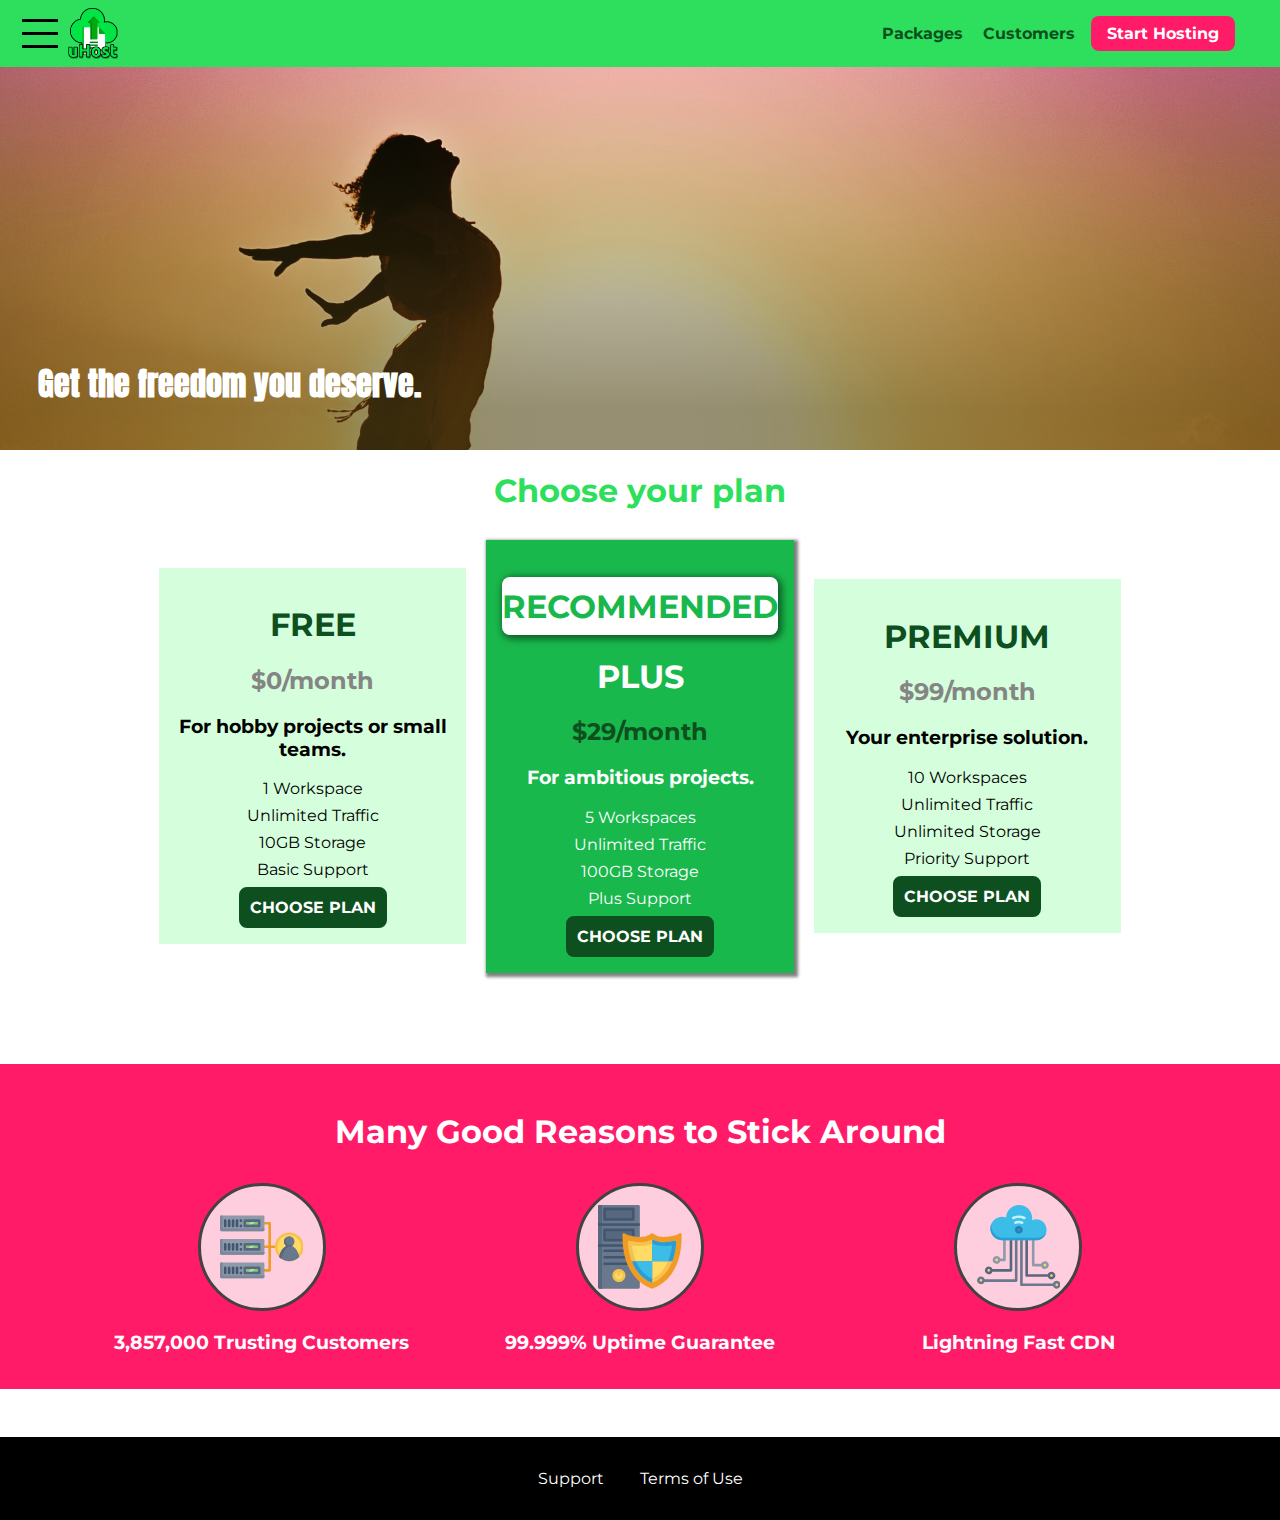
==== commit cd08438a: "Add some js, add new button" ====
--- a/index.html
+++ b/index.html
@@ -13,8 +13,21 @@
 </head>
 
 <body>
+    <div class="backdrop"></div>
+    <div class="modal">
+        <h1 class="modal__title">Do you want to continue?</h1>
+        <div class="modal__actions">
+            <a href="start-hosting/index.html" class="modal__action">Yes!</a>
+            <button class="modal__action modal__action--negative" type="button">No!</button>
+        </div>
+    </div>
     <header class="main-header">
         <div>
+            <button class="toggle-button">
+                <span class="toggle-button__bar"></span>
+                <span class="toggle-button__bar"></span>
+                <span class="toggle-button__bar"></span>
+            </button>
             <a href="index.html" class="main-header__brand">
                 <img src="images/uhost-icon.png" alt="uHost - Your favorite hosting company">
             </a>
@@ -33,6 +46,19 @@
             </ul>
         </nav>
     </header>
+    <nav class="mobile-nav">
+        <ul class="mobile-nav__items">
+            <li class="mobile-nav__item">
+                <a href="packages/index.html">Packages</a>
+            </li>
+            <li class="mobile-nav__item">
+                <a href="customers/index.html">Customers</a>
+            </li>
+            <li class="mobile-nav__item mobile-nav__item--cta">
+                <a href="start-hosting/index.html">Start Hosting</a>
+            </li>
+        </ul>
+    </nav>
     <main>
         <section id="product-overview">
             <h1>Get the freedom you deserve.</h1>
@@ -287,6 +313,7 @@
             </ul>
         </nav>
     </footer>
+    <script src="./shared.js"></script>
 </body>
 
 </html>--- a/shared.css
+++ b/shared.css
@@ -7,12 +7,23 @@
     margin: 0;
 }
 
+.backdrop {
+    position: fixed;
+    top:0;
+    left: 0;
+    z-index: 100;
+    width: 100vw;
+    height: 100vh;
+    background: rgba(0, 0, 0, 0.5);
+    display: none;
+}
+
 .button {
     background: #0e4f1f;
     color: white;
     font: inherit;
-    border: 2px solid #0e4f1f;
-    padding: 8px;
+    border: 0.2rem solid #0e4f1f;
+    padding: 0.5rem;
     border-radius: 8px;
     font-weight: bold;
     cursor: pointer;
@@ -31,7 +42,7 @@
 .main-header {
     background-color: #2ddf5c;
     width: 100%;
-    padding: 8px 16px;
+    padding: 0.5rem 1rem;
     position: fixed;
     top: 0;
     left: 0;
@@ -47,9 +58,10 @@
     color: #0e4f1f;
     text-decoration: none;
     font-weight: bold;
-    font-size: 22px;
+    font-size: 1.4rem;
     display: inline-block;
-    height: 50px;
+    height: 3.2rem;
+    vertical-align: middle;
 }
 
 .main-header__brand img {
@@ -59,26 +71,27 @@
 .main-nav {
     display: inline-block;
     text-align: right;
-    width: calc(100% - 80px);
+    width: calc(100% - 130px);
     vertical-align: middle;
 }
 
 .main-nav__item {
     display: inline-block;
-    margin: 0 5px;
+    margin: 0 0.3rem;
 }
 
-.main-nav__item > a {
+.main-nav__item a,
+.mobile-nav__item a {
     color: #0e4f1f;
     text-decoration: none;
     font-weight: bold;
-    padding: 3px;
+    padding: 0.2rem;
 }
 
 .main-nav__item > a:hover,
 .main-nav__item > a:active {
     color: #fff;
-    border-bottom: 5px solid white;
+    border-bottom: 0.4rem solid white;
 }
 
 .main-nav__items {
@@ -87,15 +100,18 @@
     list-style: none;
 }
 
-.main-nav__item--cta a {
+.main-nav__item--cta a,
+.mobile-nav__item--cta a {
     color: white;
     background: #ff1b68;
-    padding: 8px 16px;
+    padding: 0.5rem 1rem;
     border-radius: 8px;
 }
 
 .main-nav__item--cta a:hover,
-.main-nav__item--cta a:active {
+.main-nav__item--cta a:active, 
+.mobile-nav__item--cta a:hover,
+.mobile-nav__item--cta a:active {
     color: #ff1b68;
     background: white;
     border: none;
@@ -103,8 +119,8 @@
 
 .main-footer {
     background: black;
-    padding: 32px;
-    margin-top: 48px;
+    padding: 2rem;
+    margin-top: 3rem;
 }
 
 .main-footer__links {
@@ -116,7 +132,7 @@
 
 .main-footer__link {
     display: inline-block;
-    margin: 0 16px;
+    margin: 0 1rem;
 }
 
 .main-footer__link a {
@@ -128,3 +144,54 @@
 .main-footer__link a:active{
     color: #ccc;
 }
+
+.mobile-nav {
+    display: none;
+    position: fixed;
+    z-index: 101;
+    top: 0;
+    left: 0;
+    background: white;
+    width: 80%;
+    height: 100vh;
+  }
+  
+  .mobile-nav__items {
+    width: 90%;
+    height: 100%;
+    list-style: none;
+    margin: 10% auto;
+    padding: 0;
+    text-align: center;
+  }
+  
+  .mobile-nav__item {
+    margin: 1rem 0;
+  }
+  
+  .mobile-nav__item a {
+    font-size: 1.5rem;
+  }
+
+  .toggle-button {
+    width: 3rem;
+    background: transparent;
+    border: none;
+    cursor: pointer;
+    padding-top: 0;
+    padding-bottom: 0;
+    vertical-align: middle;
+  }
+  
+  .toggle-button:focus {
+    outline: none;
+  }
+  
+  .toggle-button__bar {
+    width: 100%;
+    height: 0.2rem;
+    background: black;
+    display: block;
+    margin: 0.6rem 0;
+  }
+  --- a/main.css
+++ b/main.css
@@ -1,9 +1,9 @@
 #product-overview {
-    background: linear-gradient(to top, rgba(80, 68, 18, 0.6) 10%, transparent), url("./images/freedom.jpg") 0% 25%/cover no-repeat border-box, red;
-    width: 100%;
-    height: 528px;
-    padding: 20px;
-    margin-top: 43px;
+    background: linear-gradient(to top, rgba(80, 68, 18, 0.6) 10%, transparent), url("./images/freedom.jpg") 0% 15%/cover no-repeat border-box, red;
+    width: 100vw;
+    height: 45vh;
+    padding: 1.2rem;
+    margin-top: 2.8rem;
     position: relative;
 }
 
@@ -33,8 +33,8 @@
 .plan {
     background: #d5ffdc;
     text-align: center;
-    padding: 16px;
-    margin: 8px;
+    padding: 1rem;
+    margin: 0.5rem;
     display: inline-block;
     width: 30%;
     vertical-align: middle;
@@ -49,7 +49,7 @@
 .plan__annotation {
     background: white;
     color: #19b84c;
-    padding: 10px 0;
+    padding: 0.6rem 0;
     box-shadow: 2px 2px 7px 2px rgba(0, 0, 0, 0.5);
     border-radius: 8px;
 
@@ -77,18 +77,18 @@
 }
 
 .plan__feature {
-    margin: 8px 0;
+    margin: 0.5rem 0;
 }
 
 #key-features {
     background: #ff1b68;
-    margin-top: 80px;
-    padding: 16px;
+    margin-top: 5.2rem;
+    padding: 1rem;
 }
 
 #key-features .section-title {
     color: white;
-    margin: 32px;
+    margin: 2rem;
 }
 
 .key-feature__list{
@@ -108,15 +108,64 @@
     color: white;
     text-align: center;
     font-weight: bold;
-    font-size: 20px;
+    font-size: 1.2rem;
 }
 
 .key_feature__image {
     background-color: #ffcede;
     width: 128px;
     height: 128px;
-    border: 2px solid #424242;
+    border: 0.2rem solid #424242;
     border-radius: 50%;
     margin: 0 auto;
-    padding: 20px;
-}+    padding: 1.2rem;
+}
+
+.modal {
+    position: fixed;
+    display: none;
+    z-index: 200;
+    top: 20%;
+    left: 30%;
+    width: 40%;
+    background: white;
+    padding: 1rem;
+    border: 1px solid #ccc;
+    box-shadow: 1px 1px 1px rgba(0, 0, 0, 0.5);
+  }
+  
+  .modal__title {
+    text-align: center;
+    margin: 0 0 1rem 0;
+  }
+  
+  .modal__actions {
+    text-align: center;
+  }
+  
+  .modal__action {
+    border: 1px solid #0e4f1f;
+    background: #0e4f1f;
+    text-decoration: none;
+    color: white;
+    font: inherit;
+    padding: 0.5rem 1rem;
+    cursor: pointer;
+  }
+  
+  .modal__action:hover,
+  .modal__action:active {
+    background: #2ddf5c;
+    border-color: #2ddf5c;
+  }
+  
+  .modal__action--negative {
+    background: red;
+    border-color: red;
+  }
+  
+  .modal__action--negative:hover,
+  .modal__action--negative:active {
+    background: #ff5454;
+    border-color: #ff5454;
+  }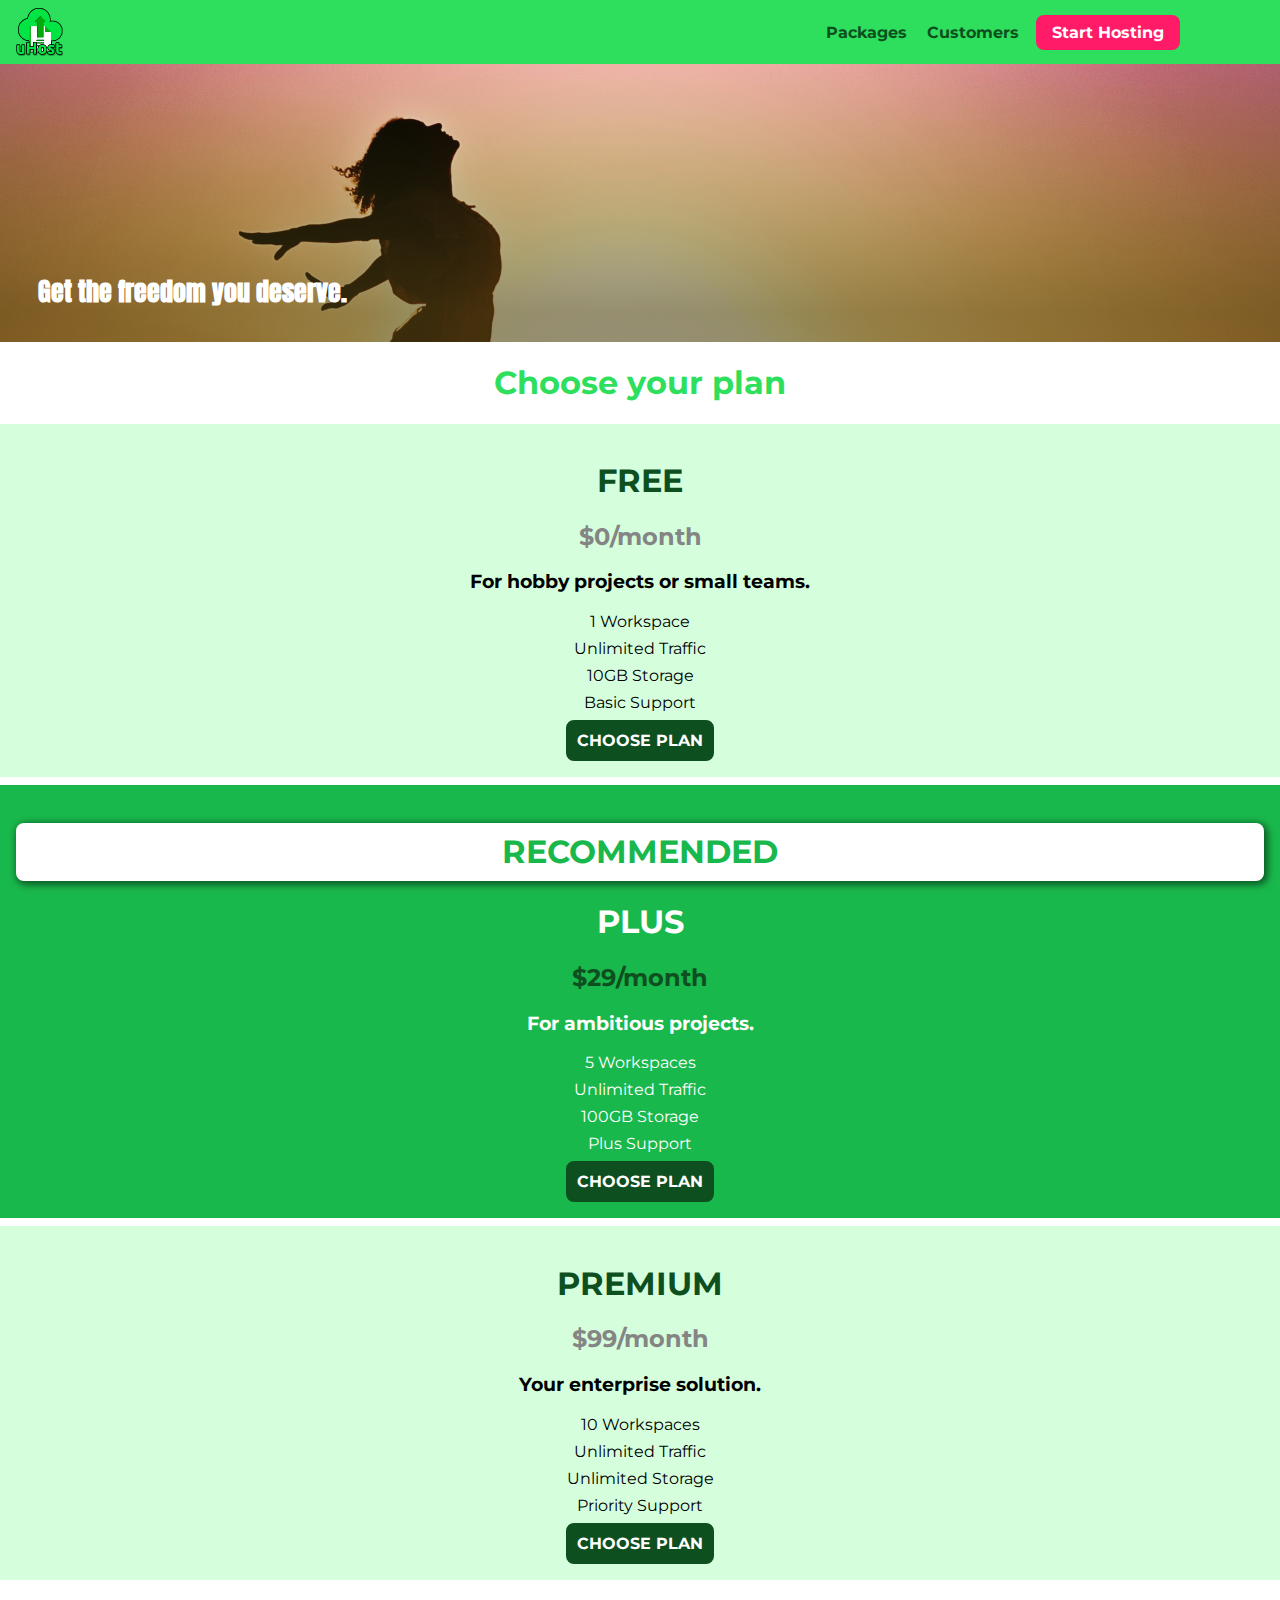
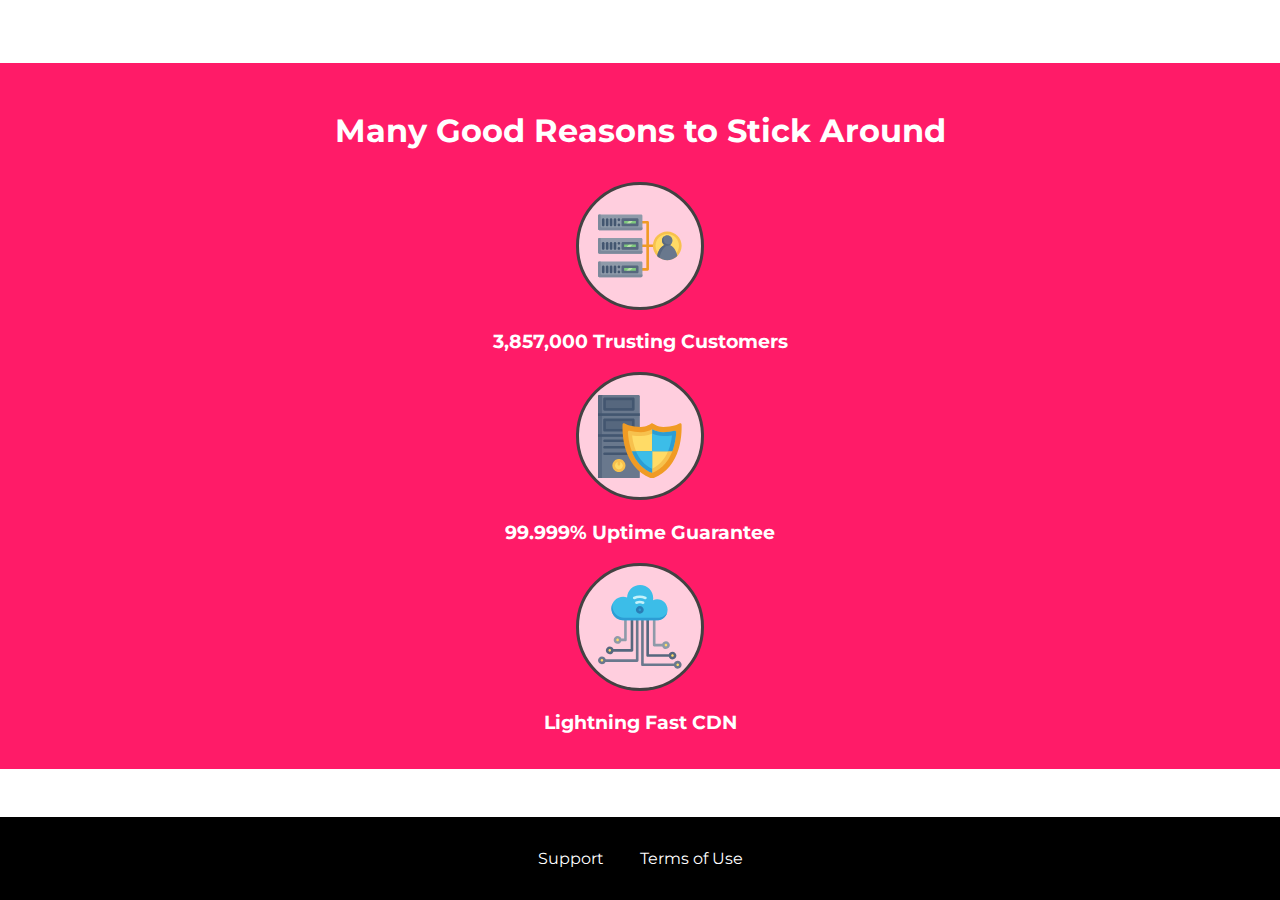
==== commit 45f4317a: "Make design more responsive" ====
--- a/index.html
+++ b/index.html
@@ -4,6 +4,7 @@
 <head>
     <meta charset="UTF-8">
     <meta http-equiv="X-UA-Compatible" content="ie=edge">
+    <meta name="viewport" content="width=device-width, initial-scale=1.5">
     <title>uHost</title>
     <link rel="shortcut icon" href="favicon.png">
     <link href="https://fonts.googleapis.com/css2?family=Montserrat:wght@300;700&display=swap" rel="stylesheet">
--- a/shared.css
+++ b/shared.css
@@ -58,25 +58,22 @@
     color: #0e4f1f;
     text-decoration: none;
     font-weight: bold;
-    font-size: 1.4rem;
+    font-size: 1.5rem;
+    height: 3rem;
     display: inline-block;
-    height: 3.2rem;
     vertical-align: middle;
-}
+  }
 
 .main-header__brand img {
     height: 100%;
 }
 
 .main-nav {
-    display: inline-block;
-    text-align: right;
-    width: calc(100% - 130px);
-    vertical-align: middle;
+    display: none;
 }
 
 .main-nav__item {
-    display: inline-block;
+    display: none;
     margin: 0 0.3rem;
 }
 
@@ -194,4 +191,25 @@
     display: block;
     margin: 0.6rem 0;
   }
-  +  
+  .open {
+    display: block !important;
+}
+
+@media (min-width: 40rem) {
+    .main-nav{
+        display: inline-block;
+        text-align: right;
+        width: calc(100% - 130px);
+        vertical-align: middle;
+    }
+
+    .toggle-button {
+        display: none;
+    }
+
+    .main-nav__item {
+        display: inline-block;
+        vertical-align: middle;
+    }
+}--- a/main.css
+++ b/main.css
@@ -1,10 +1,19 @@
 #product-overview {
     background: linear-gradient(to top, rgba(80, 68, 18, 0.6) 10%, transparent), url("./images/freedom.jpg") 0% 15%/cover no-repeat border-box, red;
     width: 100vw;
-    height: 45vh;
+    height: 33vh;
     padding: 1.2rem;
     margin-top: 2.8rem;
     position: relative;
+}
+
+#product-overview h1 {
+    color: white; 
+    font-family: 'Anton', sans-serif;
+    position: absolute;
+    bottom: 5%;
+    left: 3%;
+    font-size: 1.6rem;
 }
 
 .section-title {
@@ -12,21 +21,7 @@
     text-align: center;
 } 
 
-#product-overview h1 {
-    color: white; 
-    font-family: 'Anton', sans-serif;
-    position: absolute;
-    bottom: 5%;
-    left: 3%;
-}
-
 .plans {
-    text-align: center;
-}
-
-.plan__list {
-    width: 80%;
-    margin: auto;
     text-align: center;
 }
 
@@ -34,16 +29,13 @@
     background: #d5ffdc;
     text-align: center;
     padding: 1rem;
-    margin: 0.5rem;
-    display: inline-block;
-    width: 30%;
-    vertical-align: middle;
+    margin: 0.5rem 0;
+    width: 100%;
 }
 
 .plan--highlighted {
     background: #19b84c;
     color: white;
-    box-shadow: 2px 2px 3px 2px rgba(0, 0, 0, 0.5);
 }
 
 .plan__annotation {
@@ -99,11 +91,6 @@
     vertical-align: center;
 }
 
-.key-feature {
-    display: inline-block;
-    width: 30%;
-}
-
 .key-feature__description{
     color: white;
     text-align: center;
@@ -120,6 +107,30 @@
     margin: 0 auto;
     padding: 1.2rem;
 }
+
+@media (min-width: 40rem) and (min-height: 60rem){
+    .plan__list {
+        width: 100%;
+        text-align: center;
+    }
+    .plan {
+        display: inline-block;
+        width: 30%;
+        vertical-align: middle;
+        min-width: 12rem;
+        max-width: 25rem;
+    }
+
+    .plan--highlighted {
+        box-shadow: 2px 2px 3px 2px rgba(0, 0, 0, 0.5);
+    }
+
+    .key-feature {
+        display: inline-block;
+        width: 30%;
+        max-width: 25rem;
+    }
+} 
 
 .modal {
     position: fixed;
